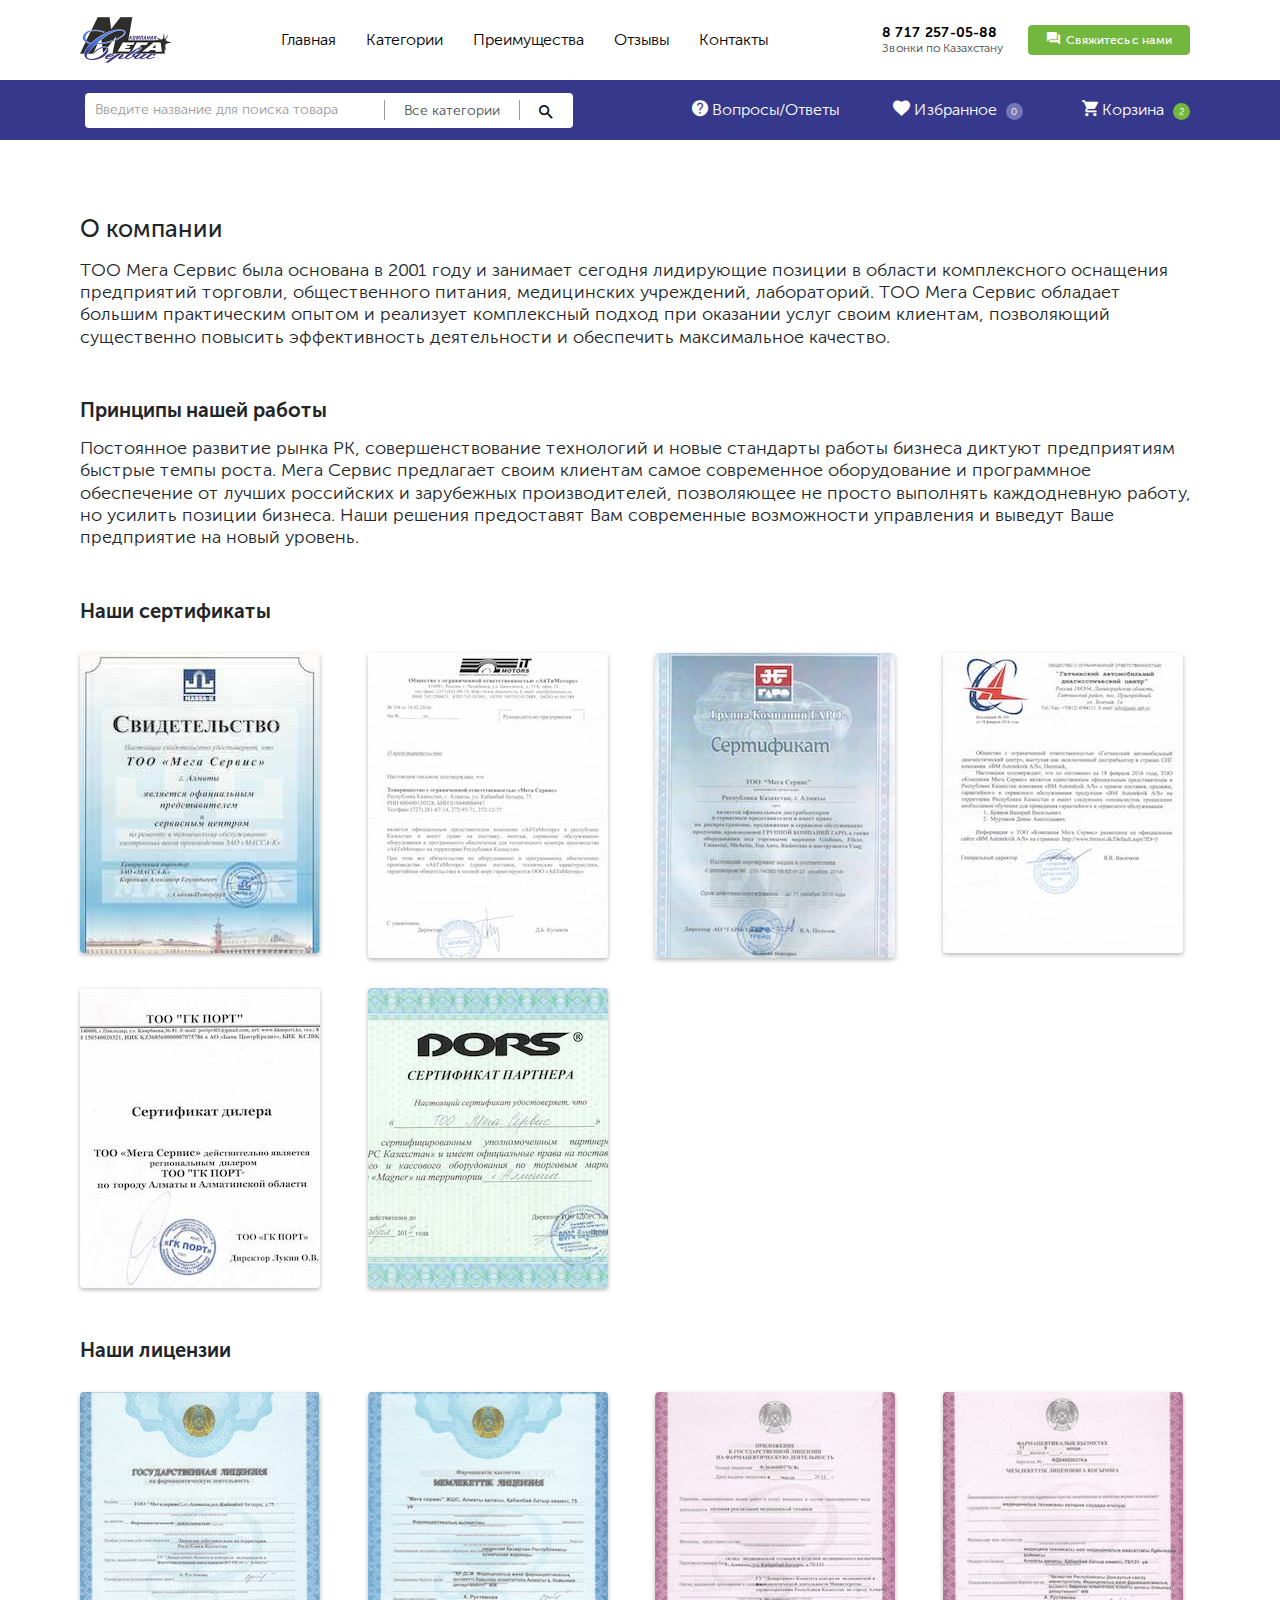
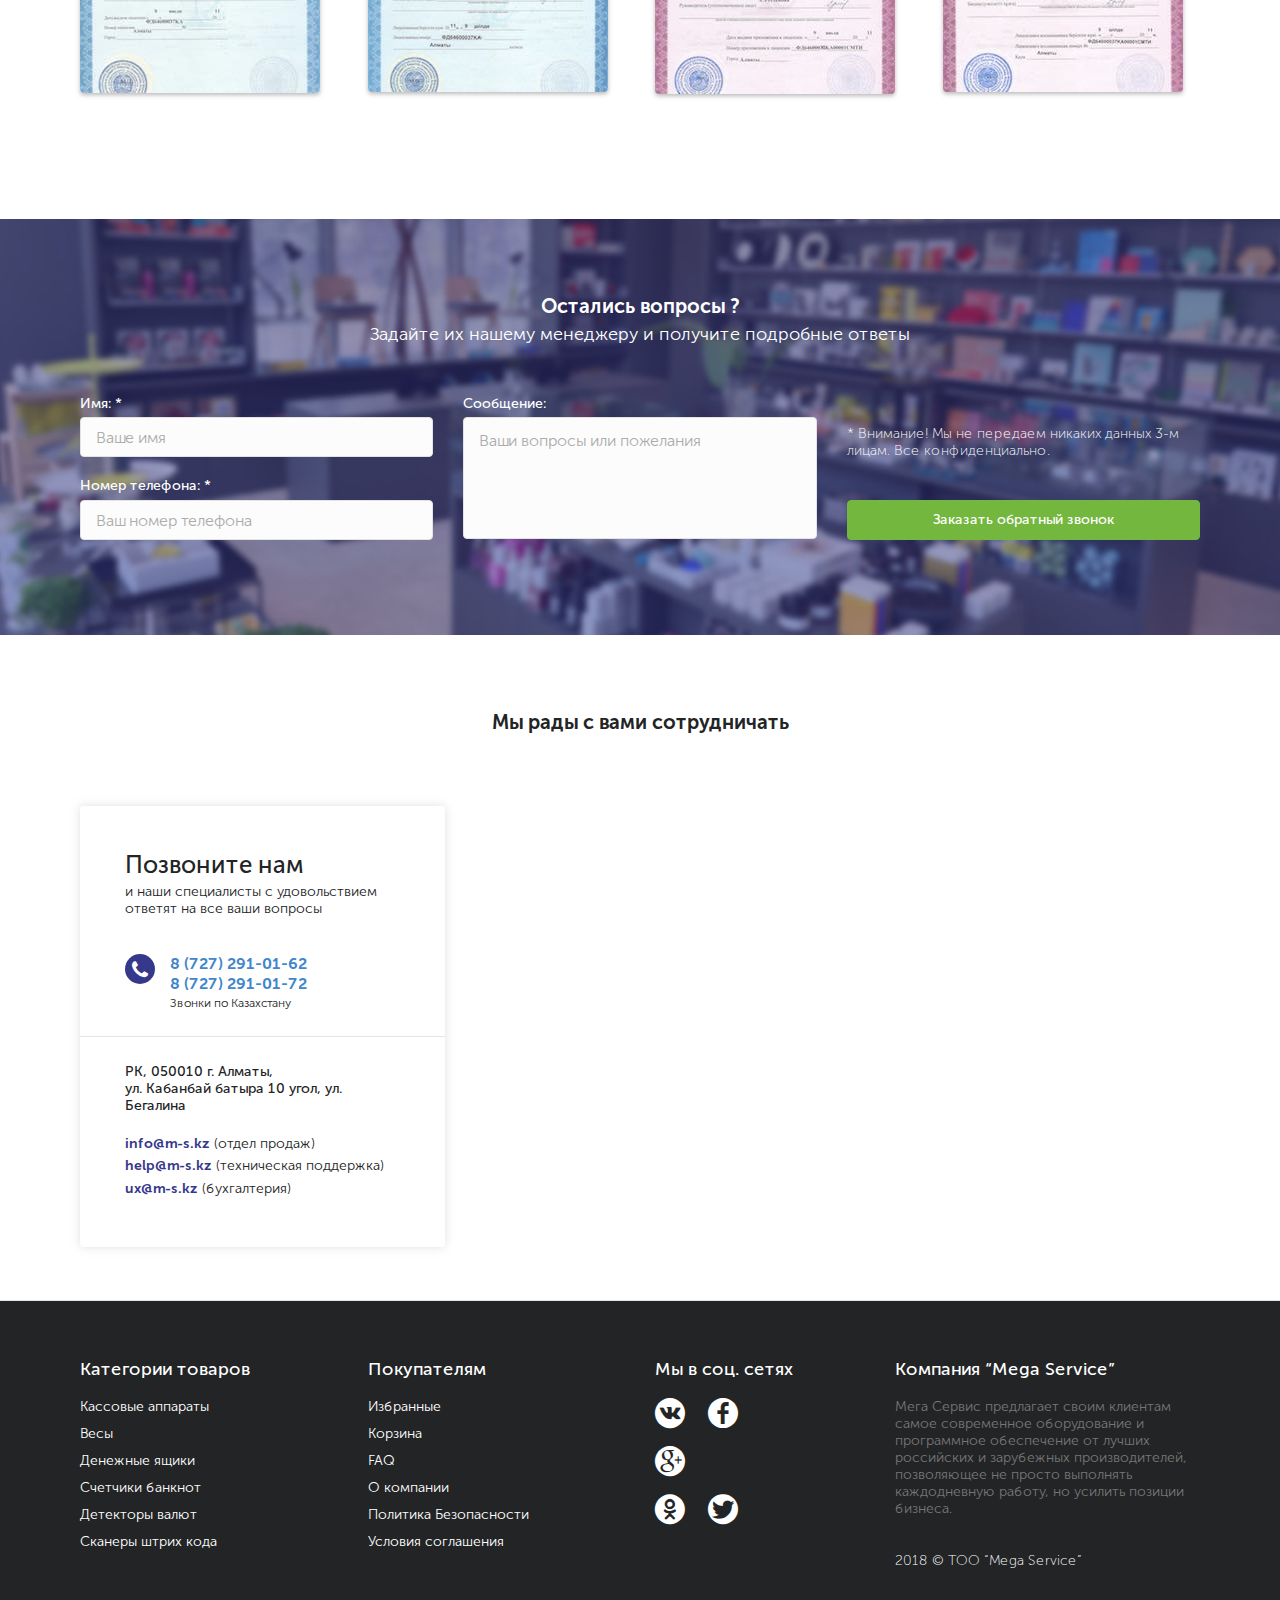
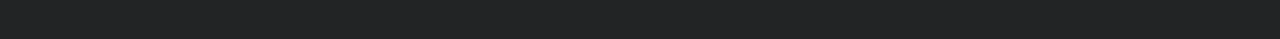
==== about.html @ 11354d9a "first build" ====
<!DOCTYPE html>
<html lang="en">
<head>
    <meta charset="utf-8">
    <meta name="viewport" content="width=device-width, initial-scale=1, shrink-to-fit=no">
    <meta http-equiv="x-ua-compatible" content="ie=edge">
    <meta name="description" content="MegaService - Кассовые аппараты с онлайн передачей данных, Фискальные регистраторы с онлайн передачей данных, Денежные ящики, ПОС Терминалы, Счетчики банкнот, Детекторы валют, Сканеры штрих кода">
    <meta name="keywords" content="MegaService, Кассовые аппараты, Кассовые аппараты с онлайн передачей данных, Фискальные регистраторы с онлайн передачей данных, Денежные ящики, ПОС Терминалы, Счетчики банкнот, Детекторы валют, Сканеры штрих кода">
    <meta name="author" content="Elefanto">
    <title>MegaService - Кассовые аппараты с онлайн передачей данных, Фискальные регистраторы с онлайн передачей данных, Денежные ящики, ПОС Терминалы, Счетчики банкнот, Детекторы валют, Сканеры штрих кода</title>
    <link rel="shortcut icon" href="favicon.ico">

    <!-- build:css -->
    <link rel="stylesheet" href="assets/css/main.css">
    <!-- endbuild -->

</head>

<body>
<input type="hidden" value="about" id="sitepage">
<header data-waypoint="main">
    <nav class="navbar navbar-expand-md fixed-top">
        <div class="container">
            <a class="navbar-brand" href="index.html">
                <img src="assets/img/logo.png" alt="">
            </a>
            <div class="collapse navbar-collapse" id="mainNavbar">
                <ul class="navbar-nav main-nav mx-auto justify-content-around">
                    <li class="nav-item">
                        <a class="nav-link" href="index.html#main">Главная</a>
                    </li>
                    <li class="nav-item">
                        <a class="nav-link" href="index.html#categories">Категории</a>
                    </li>
                    <li class="nav-item">
                        <a class="nav-link" href="index.html#advantages">Преимущества</a>
                    </li>
                    <li class="nav-item">
                        <a class="nav-link" href="index.html#reviews">Отзывы</a>
                    </li>
                    <li class="nav-item">
                        <a class="nav-link" href="index.html#contacts">Контакты</a>
                    </li>
                </ul>
                <ul class="navbar-nav d-md-none d-block">
                    <li class="nav-item">
                        <a class="nav-link" href="faq.html">
                            <span class="icon-faq"></span>
                            <span>Вопросы/Ответы</span>
                        </a>
                    </li>
                </ul>
                <ul class="navbar-nav phone-nav">
                    <li class="nav-item">
                        <a class="phone-link nav-link" href="tel: +77751422212" title="8 (775) 142 22 12">
                            <span >8 717 257-05-88</span>
                        </a>
                        <p class="nav-item-subtitle nav-link">
                            Звонки по Казахстану
                        </p>
                    </li>
                </ul>
            </div>
            <ul class="navbar-nav button-nav ml-auto">
                <li class="nav-item">
                    <button class="btn btn-primary" data-toggle="modal" data-target="#callbackModal">
                        <span class="icon-chat"></span>
                        <span class="d-md-none d-lg-inline-block">Свяжитесь с нами</span>
                    </button>
                </li>
            </ul>
            <button class="navbar-toggler ml-3" type="button" data-toggle="collapse" data-target="#mainNavbar" aria-controls="navbarsExampleDefault" aria-expanded="false" aria-label="Toggle navigation">
                <span class="d-none d-md-inline-block mr-3"> Меню </span>
                <span class="navbar-toggler-icon">
                    <span class="navbar-toggler-icon-line"></span>
                </span>
            </button>
        </div>
    </nav>
    <div class="subheader">
        <div class="container">
            <div class="row main-row align-items-center">
                <div class="search-bar d-flex align-items-center mr-auto">
                    <form class="input-group">
                        <input type="text" name="name" class="form-control" placeholder="Введите название для поиска товара">
                        <div class="input-group-append">
                            <select name="category" class="custom-select" id="subheader-category">
                                <option selected value="all">Все категории</option>
                                <option value="1">Кассовые аппараты</option>
                                <option value="2">Весы</option>
                                <option value="3">Денежные ящики</option>
                                <option value="4">ПОС Терминалы</option>
                                <option value="5">Счетчики банкнот</option>
                                <option value="5">Детекторы валют</option>
                                <option value="5">Сканер штраз стизорского</option>
                            </select>
                        </div>
                        <div class="input-group-append">
                            <div class="input-group-text">
                                <button class="btn-search" type="button">
                                    <span class="icon-search"></span>
                                </button>
                            </div>
                        </div>
                    </form>
                </div>
                <div class="open-search pl-4">
                    <span class="icon-search mx-2"></span>
                    <span>Поиск товара</span>
                </div>
                <div class="user-links text-right ml-auto">
                    <a href="faq.html" class="d-none d-md-inline-block">
                        <span class="icon-faq"></span>
                        <span class="d-none d-lg-inline-block">Вопросы/Ответы</span>
                        <span class="d-inline-block d-lg-none">F.A.Q</span>
                    </a>
                    <a href="#">
                        <span class="icon-favorite"></span>
                        <span class="d-none d-lg-inline-block">Избранное</span>
                        <span class="round-17 bg-purple-default color-white">
                                0
                            </span>
                    </a>
                    <a href="#">
                        <span class="icon-cart"></span>
                        <span class="d-none d-lg-inline-block">Корзина</span>
                        <span class="round-17 bg-secondary color-white">
                                2
                            </span>
                    </a>
                </div>
            </div>
        </div>
    </div>
</header>
<section class="section-about py-75">
    <div class="container">
        <h2 class="mb-4">
            О компании
        </h2>
        <p class="bigger mb-50">
            ТОО Мега Сервис была основана в  2001 году и занимает сегодня лидирующие позиции в области комплексного оснащения предприятий торговли, общественного питания, медицинских учреждений,  лабораторий. ТОО Мега Сервис  обладает большим практическим опытом и реализует комплексный подход при оказании услуг своим клиентам, позволяющий существенно повысить эффективность деятельности и обеспечить максимальное качество.
        </p>
        <h3 class="mb-4">
            Принципы нашей работы
        </h3>
        <p class="bigger mb-50">
            Постоянное развитие рынка РК, совершенствование технологий и новые стандарты работы бизнеса диктуют предприятиям быстрые темпы роста. Мега Сервис предлагает своим клиентам самое современное оборудование и программное обеспечение от лучших российских и зарубежных производителей, позволяющее не просто выполнять каждодневную работу, но усилить позиции бизнеса. Наши решения предоставят Вам современные возможности управления и выведут Ваше предприятие на новый уровень.
        </p>
        <h3 class="mb-5">
            Наши сертификаты
        </h3>
        <div class="row certificates mb-20">
            <div class="col-md-3">
                <a href="assets/img/certificates/massa.jpg" class="certificate">
                    <img src="assets/img/certificates/massa-thumb.jpg" alt="">
                </a>
            </div>
            <div class="col-md-3">
                <a href="assets/img/certificates/it.jpg" class="certificate">
                    <img src="assets/img/certificates/it-thumb.jpg" alt="">
                </a>
            </div>
            <div class="col-md-3">
                <a href="assets/img/certificates/garo.jpg" class="certificate">
                    <img src="assets/img/certificates/garo-thumb.jpg" alt="">
                </a>
            </div>
            <div class="col-md-3">
                <a href="assets/img/certificates/gads.jpg" class="certificate">
                    <img src="assets/img/certificates/gads-thumb.jpg" alt="">
                </a>
            </div>
            <div class="col-md-3">
                <a href="assets/img/certificates/port.jpg" class="certificate">
                    <img src="assets/img/certificates/port-thumb.jpg" alt="">
                </a>
            </div>
            <div class="col-md-3">
                <a href="assets/img/certificates/dors.jpg" class="certificate">
                    <img src="assets/img/certificates/dors-thumb.jpg" alt="">
                </a>
            </div>
        </div>
        <h3 class="mb-5">
            Наши лицензии
        </h3>
        <div class="row licenses mb-20">
            <div class="col-md-3">
                <a href="assets/img/certificates/l.jpg" class="license">
                    <img src="assets/img/certificates/l-thumb.jpg" alt="">
                </a>
            </div>
            <div class="col-md-3">
                <a href="assets/img/certificates/lk.jpg" class="license">
                    <img src="assets/img/certificates/lk-thumb.jpg" alt="">
                </a>
            </div>
            <div class="col-md-3">
                <a href="assets/img/certificates/p.jpg" class="license">
                    <img src="assets/img/certificates/p-thumb.jpg" alt="">
                </a>
            </div>
            <div class="col-md-3">
                <a href="assets/img/certificates/pk.jpg" class="license">
                    <img src="assets/img/certificates/pk-thumb.jpg" alt="">
                </a>
            </div>
        </div>
    </div>
</section>
<section id="callback" data-waypoint="reviews" class="section-callback py-75">
    <div class="container">
        <h3 class="text-center mb-2">Остались вопросы ?</h3>
        <p class="bigger text-center mb-50">
            Задайте их нашему менеджеру и получите подробные ответы
        </p>
        <form class="row callbackForm" id="callbackFormSection">
            <div class="col-md-4">
                <div class="form-group mb-20">
                    <label for="name-section">Имя: *</label>
                    <input type="text" required name="name" id="name-section" class="form-control" placeholder="Ваше имя">
                </div>
                <div class="form-group mb-20">
                    <label for="phone-section">Номер телефона: *</label>
                    <input type="text" required name="phone" id="phone-section" class="form-control" placeholder="Ваш номер телефона">
                </div>
            </div>
            <div class="col-md-4">
                <div class="form-group mb-20">
                    <label for="extra-section">Сообщение:</label>
                    <textarea type="text" style="height: 122px; resize: none" name="extra" id="extra-section" class="form-control" placeholder="Ваши вопросы или пожелания"></textarea>
                </div>
            </div>
            <div class="col-md-4">
                <p class="smaller mt-5 mb-40 font-weight-100">* Внимание! Мы не передаем никаких данных 3-м лицам. Все конфиденциально.</p>
                <button class="btn btn-primary w-100">
                    <span class="ajax-status">Заказать обратный звонок</span>
                </button>
            </div>
        </form>
    </div>
</section>
<section id="contacts" class="section-contacts pt-75">
    <div class="container color-black-default">
        <h3 class="text-center mb-50">
            Мы рады с вами сотрудничать
        </h3>
        <div class="map-container row mx-0 align-items-center">
            <script src="https://maps.api.2gis.ru/2.0/loader.js"></script>
            <div id="map"></div>
            <script>
                DG.then(function() {
                    var map;

                    map = DG.map('map', {
                        center: [43.251023, 76.963907],
                        zoom: 15
                    });

                    DG.marker([43.251023, 76.966907]).addTo(map);

                    map.scrollWheelZoom.disable();

                });
            </script>
            <div class="box">
                <h2 class="mb-1">
                    Позвоните нам
                </h2>
                <p style="font-size: 1.4rem; margin-bottom: 37px; line-height: 17px;">
                    и наши специалисты с удовольствием ответят на все ваши вопросы
                </p>
                <div class="media">
                    <div class="media-left mr-4">
                        <div class="round-30 bg-main">
                            <span class="icon-telephone"></span>
                        </div>
                    </div>
                    <div class="media-body">
                        <p class="font-weight-bold mb-1 normal">
                            <a href="tel: 8 (727) 291-01-62">8 (727) 291-01-62</a><br>
                            <a href="tel: 8 (727) 291-01-72">8 (727) 291-01-72</a>
                        </p>
                        <p class="mb-0" style="font-size: 1.2rem">
                            Звонки по Казахстану
                        </p>
                    </div>
                </div>
                <hr>
                <p class="pl-45 pl-md-0 smaller font-weight-500 mb-20" style="">
                    РК, 050010 г. Алматы,<br>
                    ул. Кабанбай батыра 10 угол, ул. Бегалина
                </p>
                <p class="pl-45 pl-md-0 smaller mb-2">
                    <a href="mailto: info@m-s.kz">
                        <span class="color-main font-weight-bold">info@m-s.kz</span>
                    </a> (отдел продаж)
                </p>
                <p class="pl-45 pl-md-0 smaller mb-2">
                    <a href="mailto: help@m-s.kz">
                        <span class="color-main font-weight-bold">help@m-s.kz</span>
                    </a> (техническая поддержка)
                </p>
                <p class="pl-45 pl-md-0 smaller mb-2">
                    <a href="mailto: ux@m-s.kz ">
                        <span class="color-main font-weight-bold">ux@m-s.kz </span>
                    </a> (бухгалтерия)
                </p>

            </div>
        </div>
    </div>
</section>
<footer class="footer pt-6 pb-5">
    <div class="container">
        <div class="row">
            <div class="col-12 col-md-6 col-lg-3 mb-5 text-md-left text-center">
                <p class="bigger font-weight-500 mb-20">Категории товаров</p>
                <p class="smaller">
                    <a href="#">
                        Кассовые аппараты
                    </a>
                </p>
                <p class="smaller">
                    <a href="#">
                        Весы
                    </a>
                </p>
                <p class="smaller">
                    <a href="#">
                        Денежные ящики
                    </a>
                </p>
                <p class="smaller">
                    <a href="#">
                        Счетчики банкнот
                    </a>
                </p>
                <p class="smaller">
                    <a href="#">
                        Детекторы валют
                    </a>
                </p>
                <p class="smaller">
                    <a href="#">
                        Сканеры штрих кода
                    </a>
                </p>
            </div>
            <div class="col-12 col-md-6 col-lg-3 mb-5 text-md-left text-center">
                <p class="bigger font-weight-500 mb-20">Покупателям</p>
                <p class="smaller">
                    <a href="#">
                        Избранные
                    </a>
                </p>
                <p class="smaller">
                    <a href="#">
                        Корзина
                    </a>
                </p>
                <p class="smaller">
                    <a href="faq.html">
                        FAQ
                    </a>
                </p>
                <p class="smaller">
                    <a href="about.html">
                        О компании
                    </a>
                </p>
                <p class="smaller">
                    <a href="#">
                        Политика Безопасности
                    </a>
                </p>
                <p class="smaller">
                    <a href="#">
                        Условия соглашения
                    </a>
                </p>
            </div>
            <div class="col-12 col-lg-6 text-md-left text-center">
                <div class="row">
                    <div class="col-12 col-md-6 col-lg-5 mb-5">
                        <p class="bigger font-weight-500 mb-20">Мы в соц. сетях</p>
                        <p class="social-links text-left">
                            <a href="#">
                                <span class="icon-vk"></span>
                            </a>
                            <a href="#">
                                <span class="icon-fb"></span>
                            </a>
                            <a href="#">
                                <span class="icon-gmail"></span>
                            </a><br>
                            <a href="#">
                                <span class="icon-odnoklassniki"></span>
                            </a>
                            <a href="#">
                                <span class="icon-twitter"></span>
                            </a>
                        </p>
                    </div>
                    <div class="col-12 col-md-6 col-lg-7 mb-5">
                        <p class="bigger font-weight-500 mb-20">Компания “Mega Service”</p>
                        <p class="smaller color-gray-secondary mb-35">
                            Мега Сервис предлагает своим клиентам самое современное оборудование и программное обеспечение от лучших российских и зарубежных производителей, позволяющее не просто выполнять каждодневную работу, но усилить позиции бизнеса.
                        </p>
                        <p class="font-weight-100">
                            2018 © ТОО “Mega Service”
                        </p>
                    </div>
                </div>
            </div>

        </div>
    </div>
</footer>

<div class="modal fade" id="callbackModal" tabindex="-1" role="dialog" aria-labelledby="callbackModalLabel" aria-hidden="true">
    <div class="modal-dialog modal-form form-fade-out" role="document">
        <div class="modal-content">
            <div class="modal-body">
                <p class="modal-title font-weight-500" id="callbackModalLabel" style="font-size: 2.6rem">Отправьте нам заявку и мы свяжемся с вами</p>
                <button type="button" class="close modal-closer" style="font-size: 1.6rem;line-height: 4.6rem;" data-dismiss="modal" aria-label="Close">
                        <span aria-hidden="true">
                            <span class="icon-cancel"></span>
                        </span>
                </button>
                <hr class="modal-hr">
                <form id="callbackForm" class="row">
                    <div class="form-group col-md-6 mb-5">
                        <label for="name">Имя: *</label>
                        <input type="text" required name="name" id="name" class="form-control" placeholder="Ваше имя">
                    </div>
                    <div class="form-group col-md-6 mb-5">
                        <label for="phone">Номер телефона: *</label>
                        <input type="text" required name="phone" id="phone" class="form-control" placeholder="Ваш номер телефона">
                    </div>
                    <div class="form-group col-md-12 mb-20">
                        <label for="extra">Дополнительно: </label>
                        <textarea type="text" name="extra" id="extra" class="form-control" placeholder="Введите ваше сообщение" style="height: 110px; resize: none"></textarea>
                    </div>
                    <p class="col-md-12 notifier" style="margin-bottom: 46px">
                        * Внимание! Мы не передаем никаких данных 3-м лицам. Все конфиденциально.
                    </p>
                    <div class="col-md-12">
                        <button class="btn btn-primary">
                            <span class="ajax-status">Отправить</span>
                        </button>
                    </div>
                </form>
            </div>
        </div>
    </div>
    <div class="modal-dialog modal-thanks thanks-fade-in" style="display: none" role="document">
        <div class="modal-content">
            <div class="modal-body">
                <p class="h2 text-center font-weight-bold my-6">
                    Большое спасибо! :D<br>
                    Ваша заявка принята <span class="icon-checkmark"></span>
                </p>
                <p class="notifier text-right">
                    <a href="#" data-dismiss="modal" class="color-gray">Закрыть</a>
                </p>
            </div>
        </div>
    </div>
</div>
<!-- build:js -->
<script src="assets/js/main.js"></script>
<!-- endbuild -->
</body>

</html>
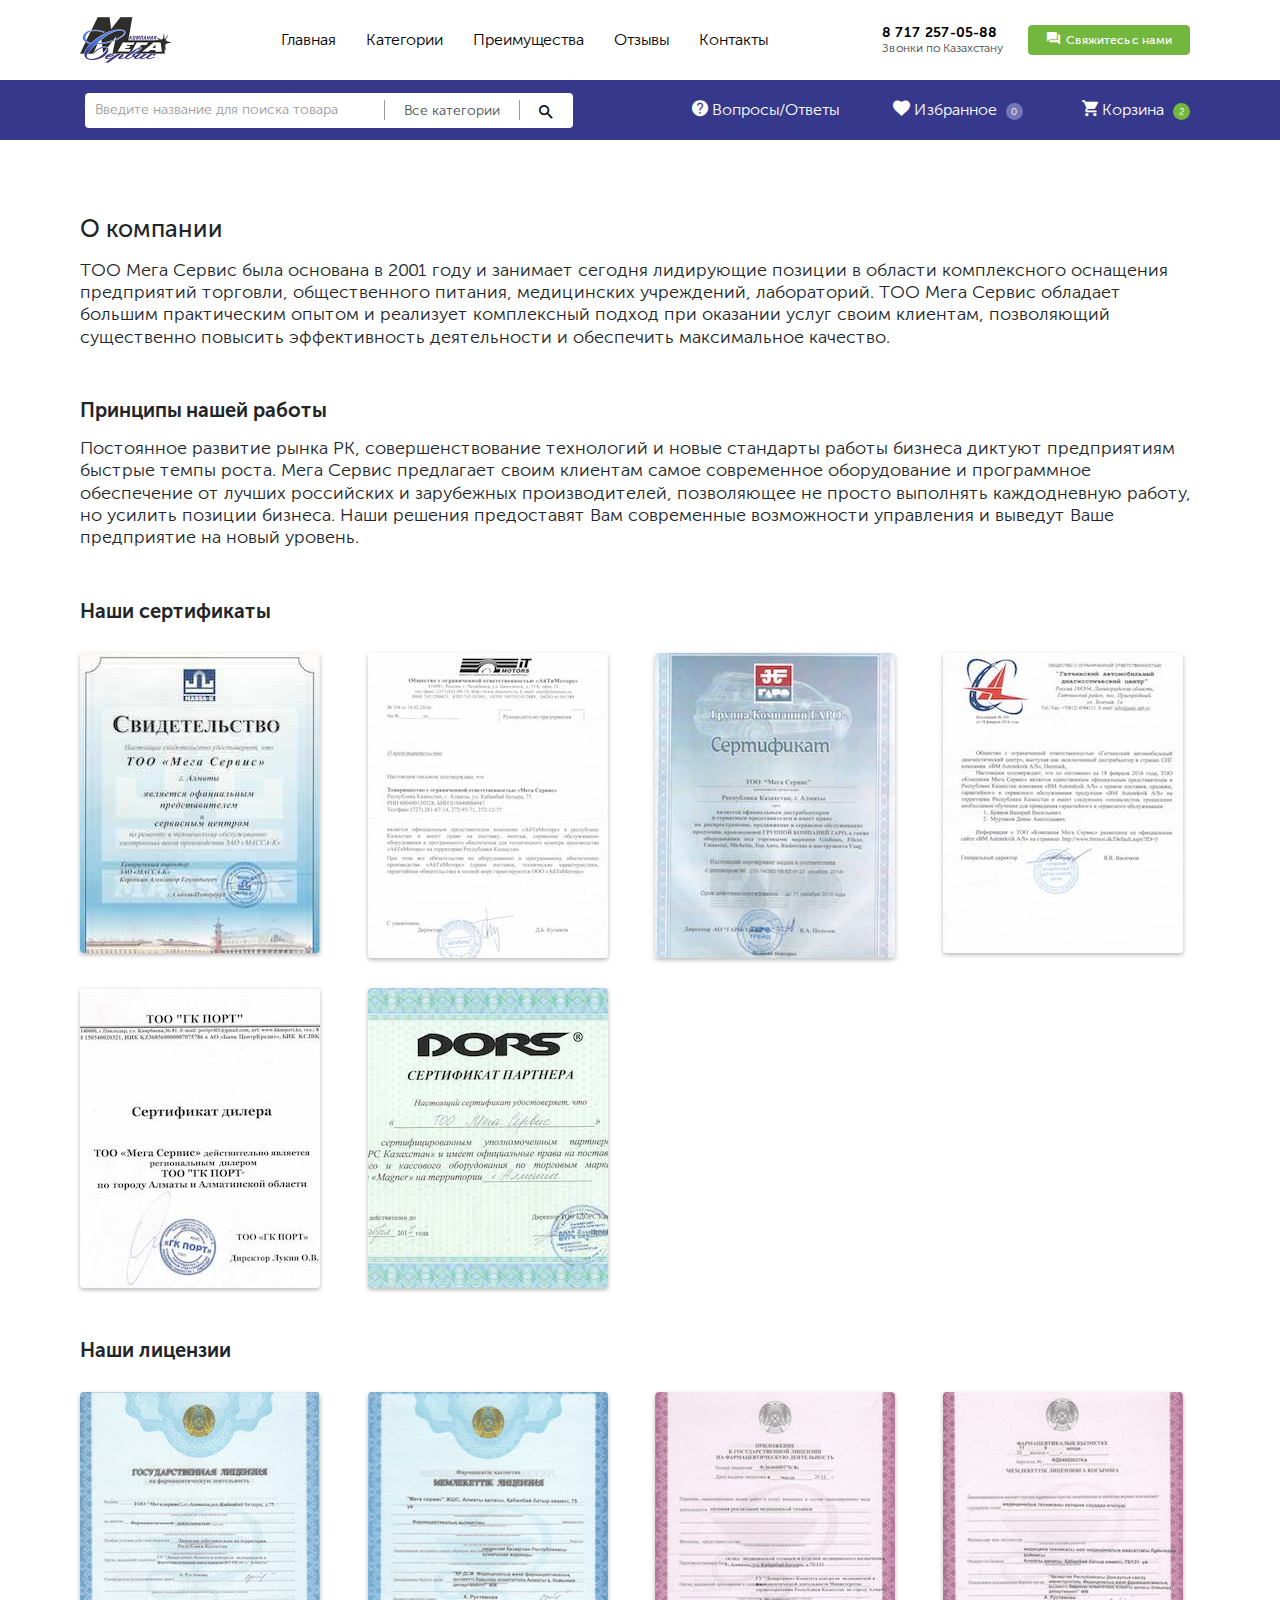
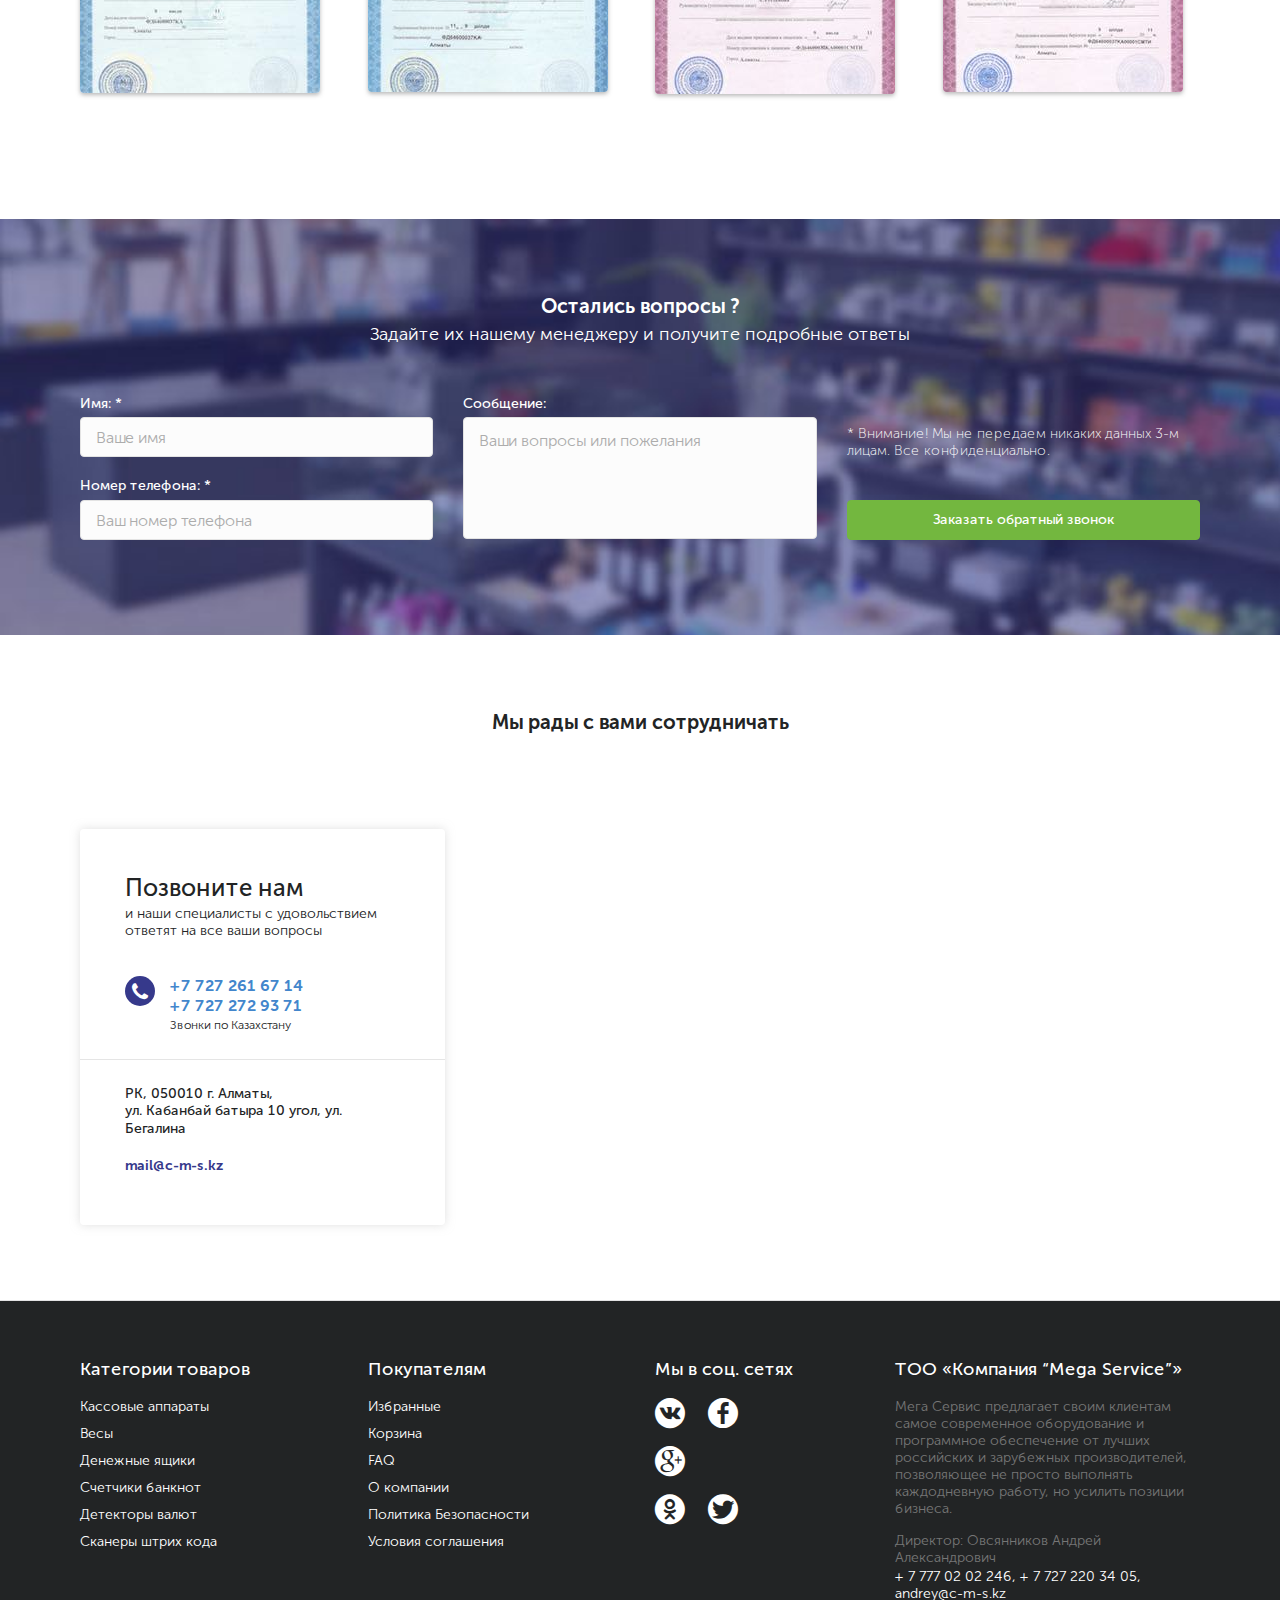
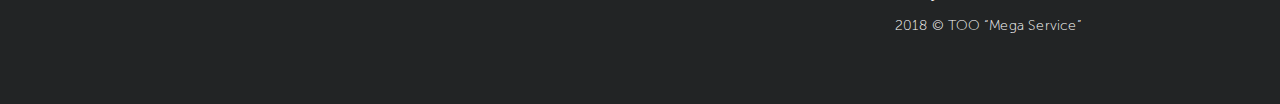
==== commit 93134242: "Change contacts, Press images" ====
--- a/about.html
+++ b/about.html
@@ -279,8 +279,8 @@
                     </div>
                     <div class="media-body">
                         <p class="font-weight-bold mb-1 normal">
-                            <a href="tel: 8 (727) 291-01-62">8 (727) 291-01-62</a><br>
-                            <a href="tel: 8 (727) 291-01-72">8 (727) 291-01-72</a>
+                            <a href="tel: +7 727 261 67 14">+7 727 261 67 14</a><br>
+                            <a href="tel: +7 727 272 93 71">+7 727 272 93 71</a>
                         </p>
                         <p class="mb-0" style="font-size: 1.2rem">
                             Звонки по Казахстану
@@ -293,20 +293,25 @@
                     ул. Кабанбай батыра 10 угол, ул. Бегалина
                 </p>
                 <p class="pl-45 pl-md-0 smaller mb-2">
-                    <a href="mailto: info@m-s.kz">
-                        <span class="color-main font-weight-bold">info@m-s.kz</span>
-                    </a> (отдел продаж)
-                </p>
-                <p class="pl-45 pl-md-0 smaller mb-2">
-                    <a href="mailto: help@m-s.kz">
-                        <span class="color-main font-weight-bold">help@m-s.kz</span>
-                    </a> (техническая поддержка)
-                </p>
-                <p class="pl-45 pl-md-0 smaller mb-2">
-                    <a href="mailto: ux@m-s.kz ">
-                        <span class="color-main font-weight-bold">ux@m-s.kz </span>
-                    </a> (бухгалтерия)
-                </p>
+                    <a href="mailto: mail@c-m-s.kz">
+                        <span class="color-main font-weight-bold">mail@c-m-s.kz</span>
+                    </a>
+                </p>
+                <!--<p class="pl-45 pl-md-0 smaller mb-2">-->
+                <!--<a href="mailto: info@m-s.kz">-->
+                <!--<span class="color-main font-weight-bold">mail@c-m-s.kz</span>-->
+                <!--</a> (отдел продаж)-->
+                <!--</p>-->
+                <!--<p class="pl-45 pl-md-0 smaller mb-2">-->
+                <!--<a href="mailto: help@m-s.kz">-->
+                <!--<span class="color-main font-weight-bold">help@m-s.kz</span>-->
+                <!--</a> (техническая поддержка)-->
+                <!--</p>-->
+                <!--<p class="pl-45 pl-md-0 smaller mb-2">-->
+                <!--<a href="mailto: ux@m-s.kz ">-->
+                <!--<span class="color-main font-weight-bold">ux@m-s.kz </span>-->
+                <!--</a> (бухгалтерия)-->
+                <!--</p>-->
 
             </div>
         </div>
@@ -385,7 +390,7 @@
                 <div class="row">
                     <div class="col-12 col-md-6 col-lg-5 mb-5">
                         <p class="bigger font-weight-500 mb-20">Мы в соц. сетях</p>
-                        <p class="social-links text-left">
+                        <p class="social-links mb-35 text-left">
                             <a href="#">
                                 <span class="icon-vk"></span>
                             </a>
@@ -404,9 +409,17 @@
                         </p>
                     </div>
                     <div class="col-12 col-md-6 col-lg-7 mb-5">
-                        <p class="bigger font-weight-500 mb-20">Компания “Mega Service”</p>
-                        <p class="smaller color-gray-secondary mb-35">
+                        <p class="bigger font-weight-500 mb-20">ТОО «Компания “Mega Service”»</p>
+                        <p class="smaller color-gray-secondary mb-4">
                             Мега Сервис предлагает своим клиентам самое современное оборудование и программное обеспечение от лучших российских и зарубежных производителей, позволяющее не просто выполнять каждодневную работу, но усилить позиции бизнеса.
+                        </p>
+                        <p class="smaller color-gray-secondary mb-1">
+                            Директор: Овсянников Андрей Александрович
+                        </p>
+                        <p class="smaller mb-4">
+                            <a class="color-white" href="tel: + 7 777 02 02 246">+ 7 777 02 02 246</a>,
+                            <a class="color-white" href="tel: + 7 727 220 34 05">+ 7 727 220 34 05</a>,
+                            <a class="color-white" href="mailto: andrey@c-m-s.kz">andrey@c-m-s.kz</a>
                         </p>
                         <p class="font-weight-100">
                             2018 © ТОО “Mega Service”
@@ -418,6 +431,7 @@
         </div>
     </div>
 </footer>
+
 
 <div class="modal fade" id="callbackModal" tabindex="-1" role="dialog" aria-labelledby="callbackModalLabel" aria-hidden="true">
     <div class="modal-dialog modal-form form-fade-out" role="document">
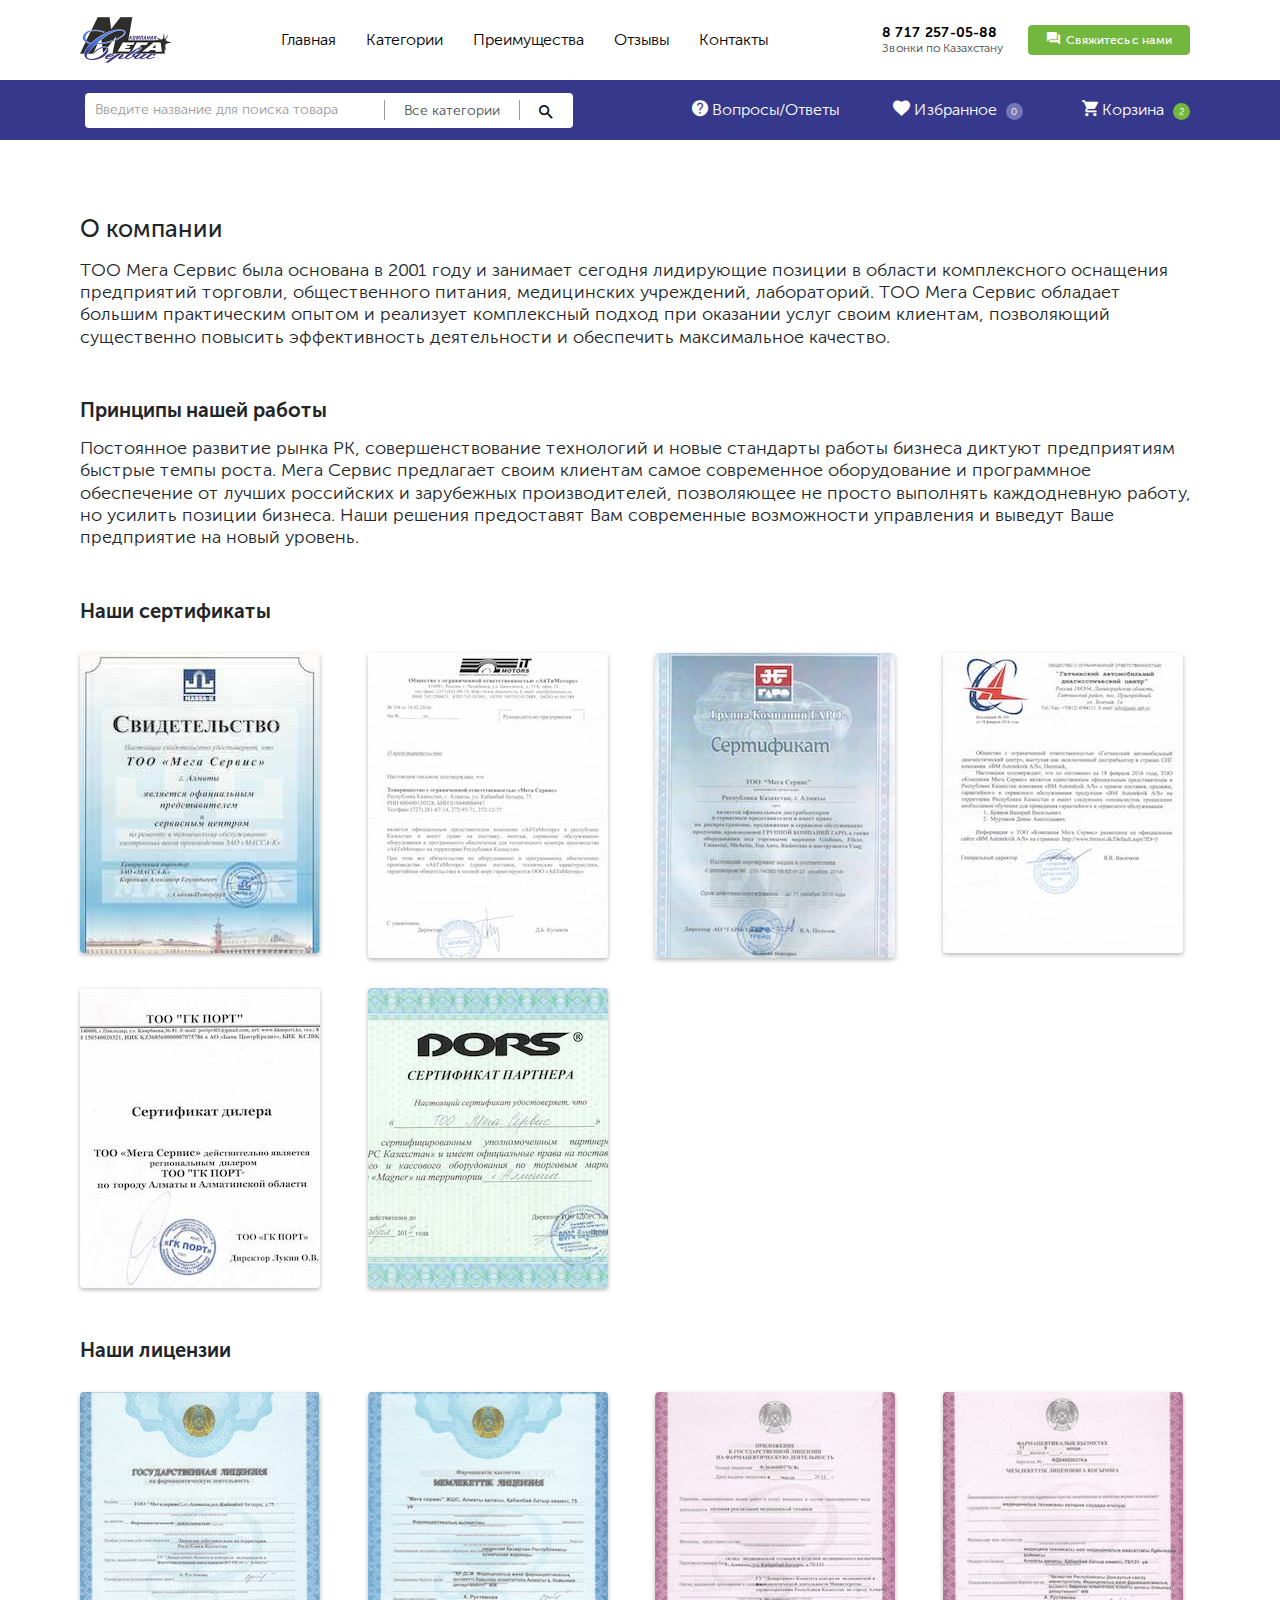
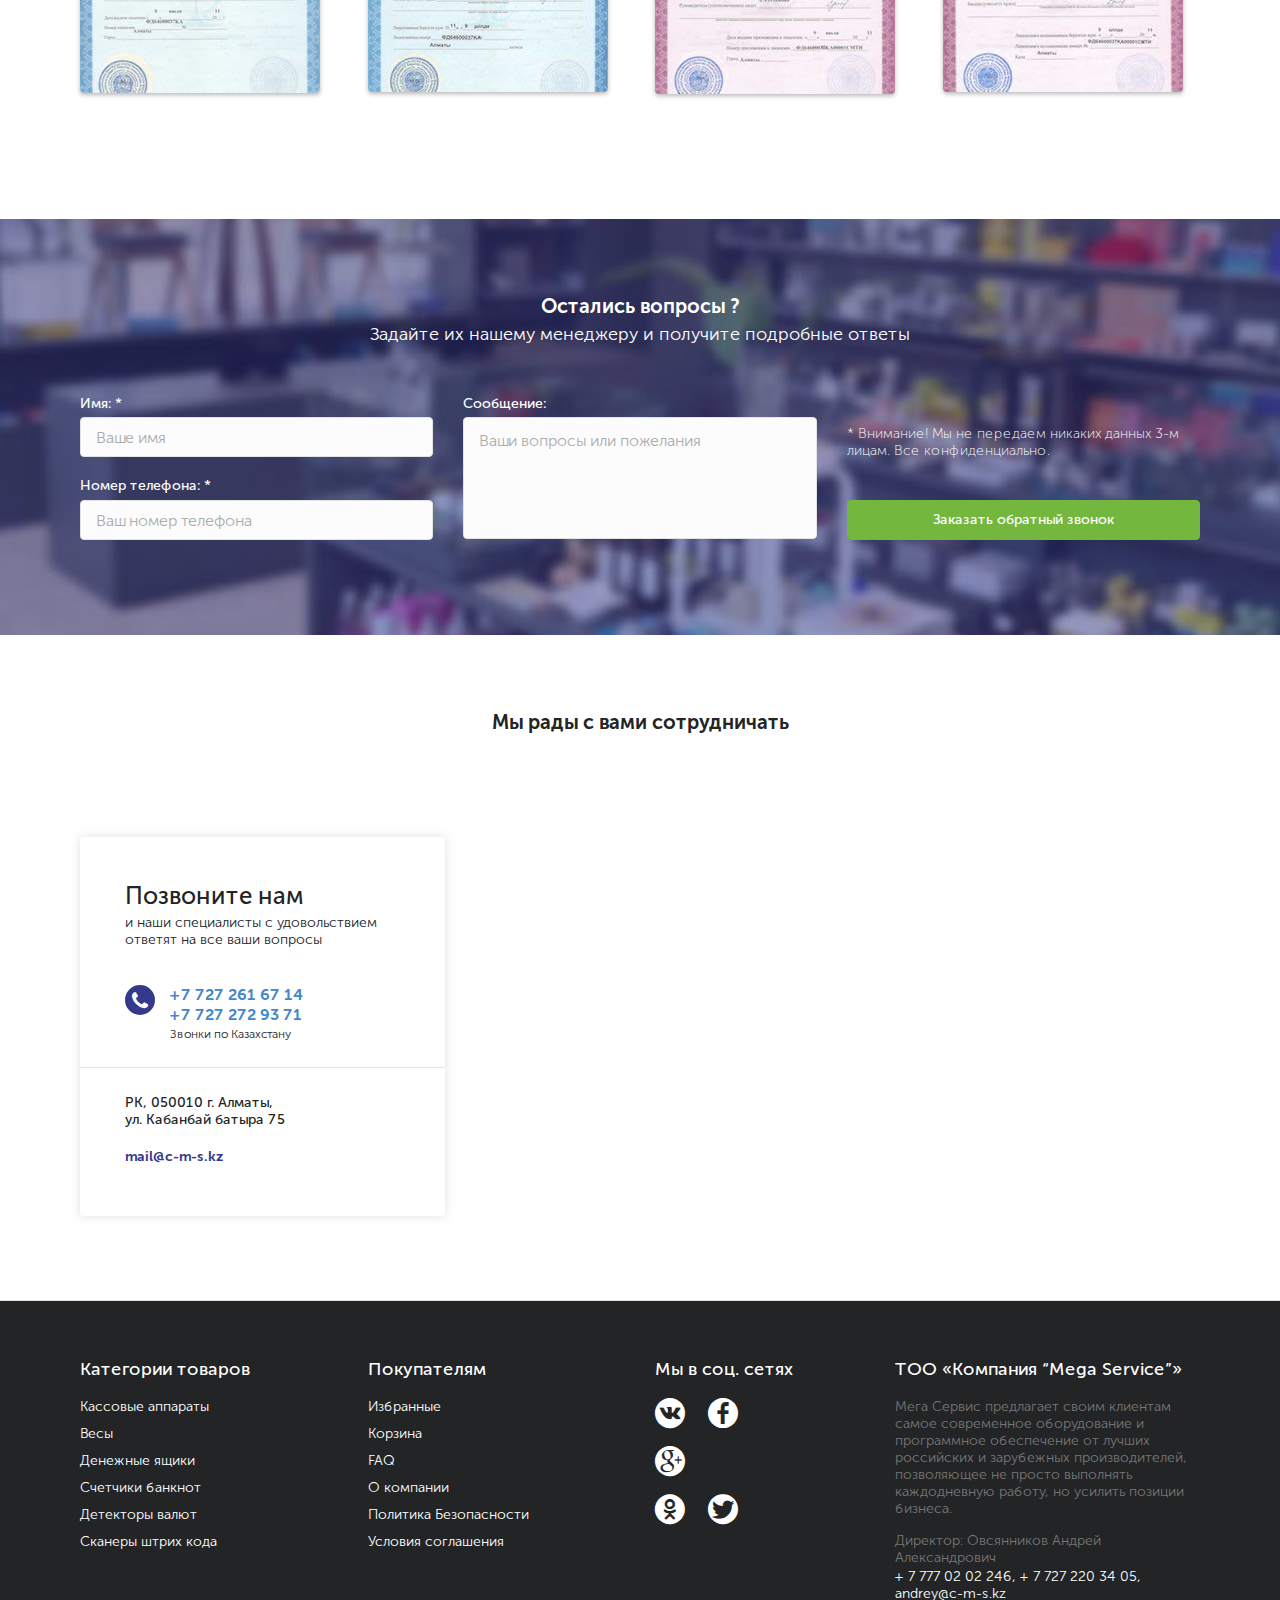
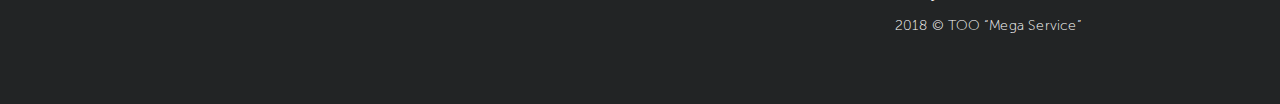
==== commit 490123b1: "Map, Address, Price" ====
--- a/about.html
+++ b/about.html
@@ -254,11 +254,11 @@
                     var map;
 
                     map = DG.map('map', {
-                        center: [43.251023, 76.963907],
-                        zoom: 15
+                        center: [43.25053, 76.950408],
+                        zoom: 14
                     });
 
-                    DG.marker([43.251023, 76.966907]).addTo(map);
+                    DG.marker([43.25053, 76.950408]).addTo(map);
 
                     map.scrollWheelZoom.disable();
 
@@ -290,7 +290,7 @@
                 <hr>
                 <p class="pl-45 pl-md-0 smaller font-weight-500 mb-20" style="">
                     РК, 050010 г. Алматы,<br>
-                    ул. Кабанбай батыра 10 угол, ул. Бегалина
+                    ул. Кабанбай батыра 75
                 </p>
                 <p class="pl-45 pl-md-0 smaller mb-2">
                     <a href="mailto: mail@c-m-s.kz">
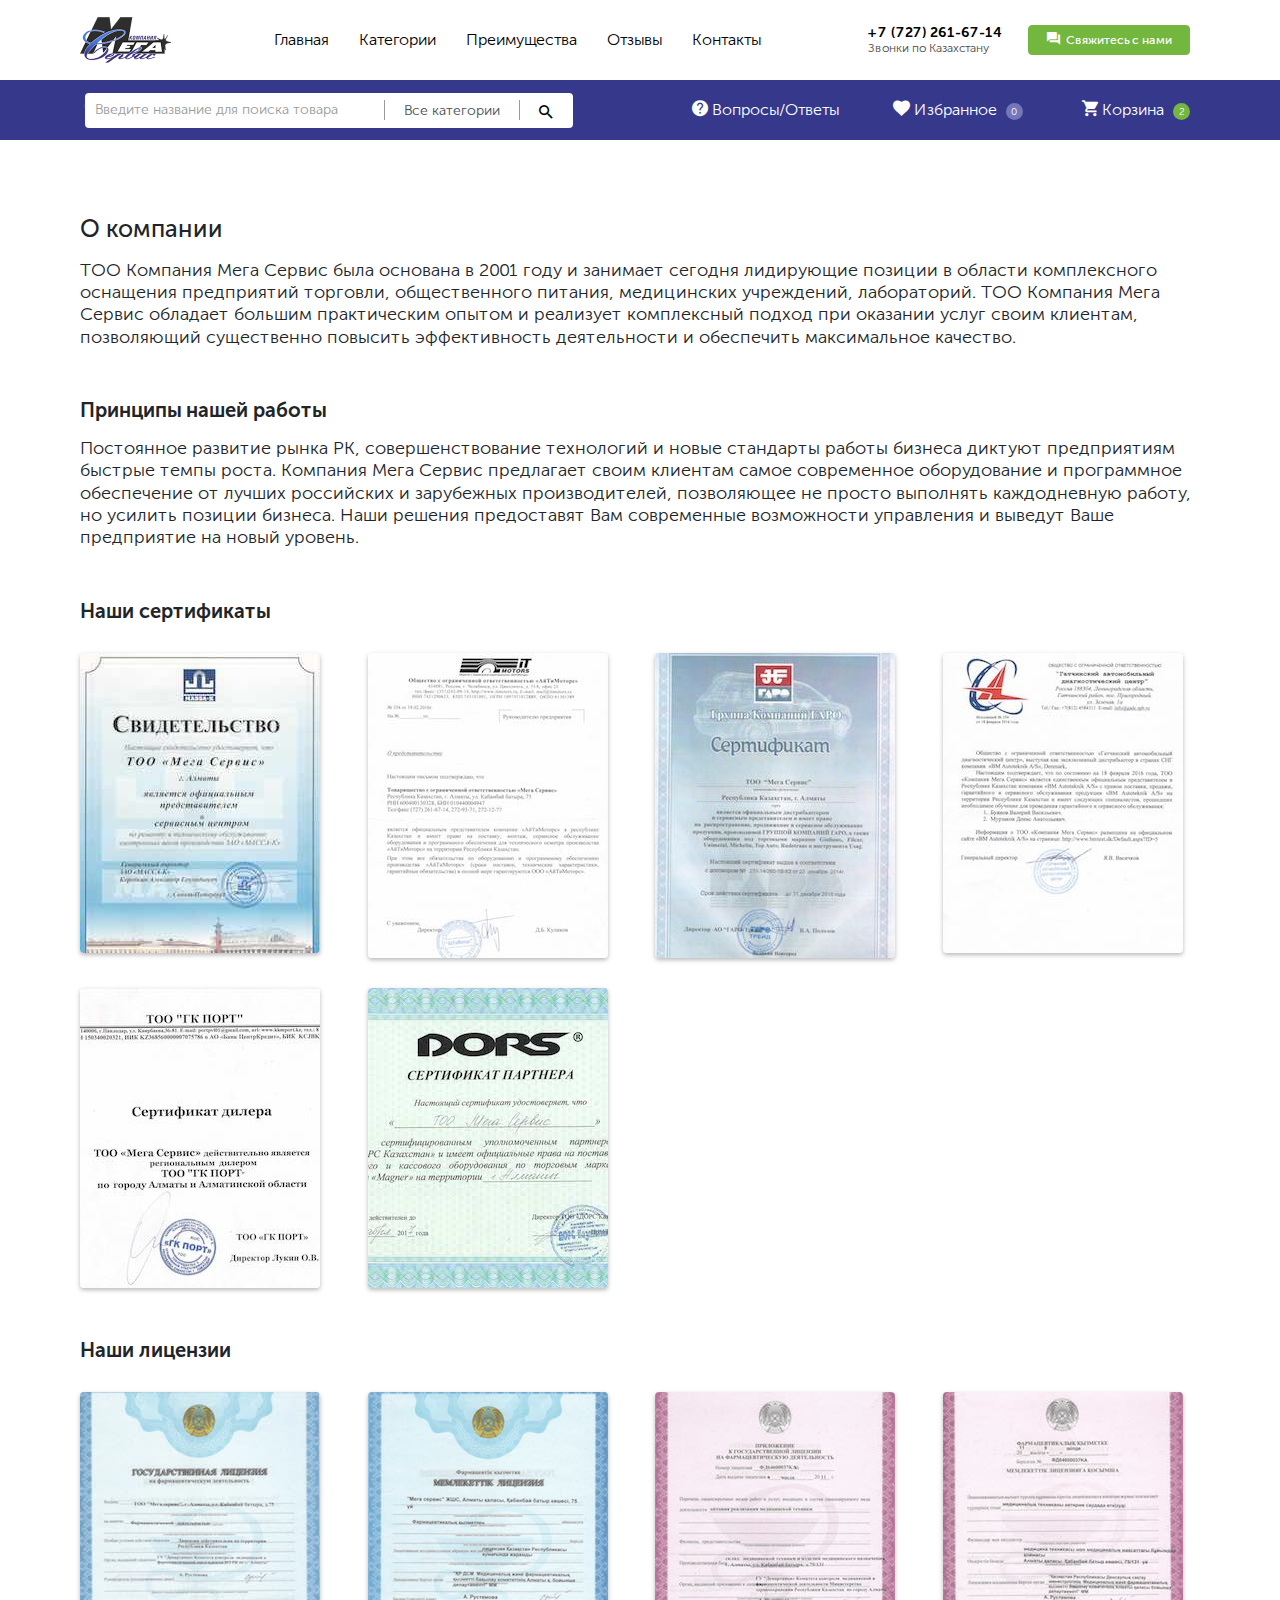
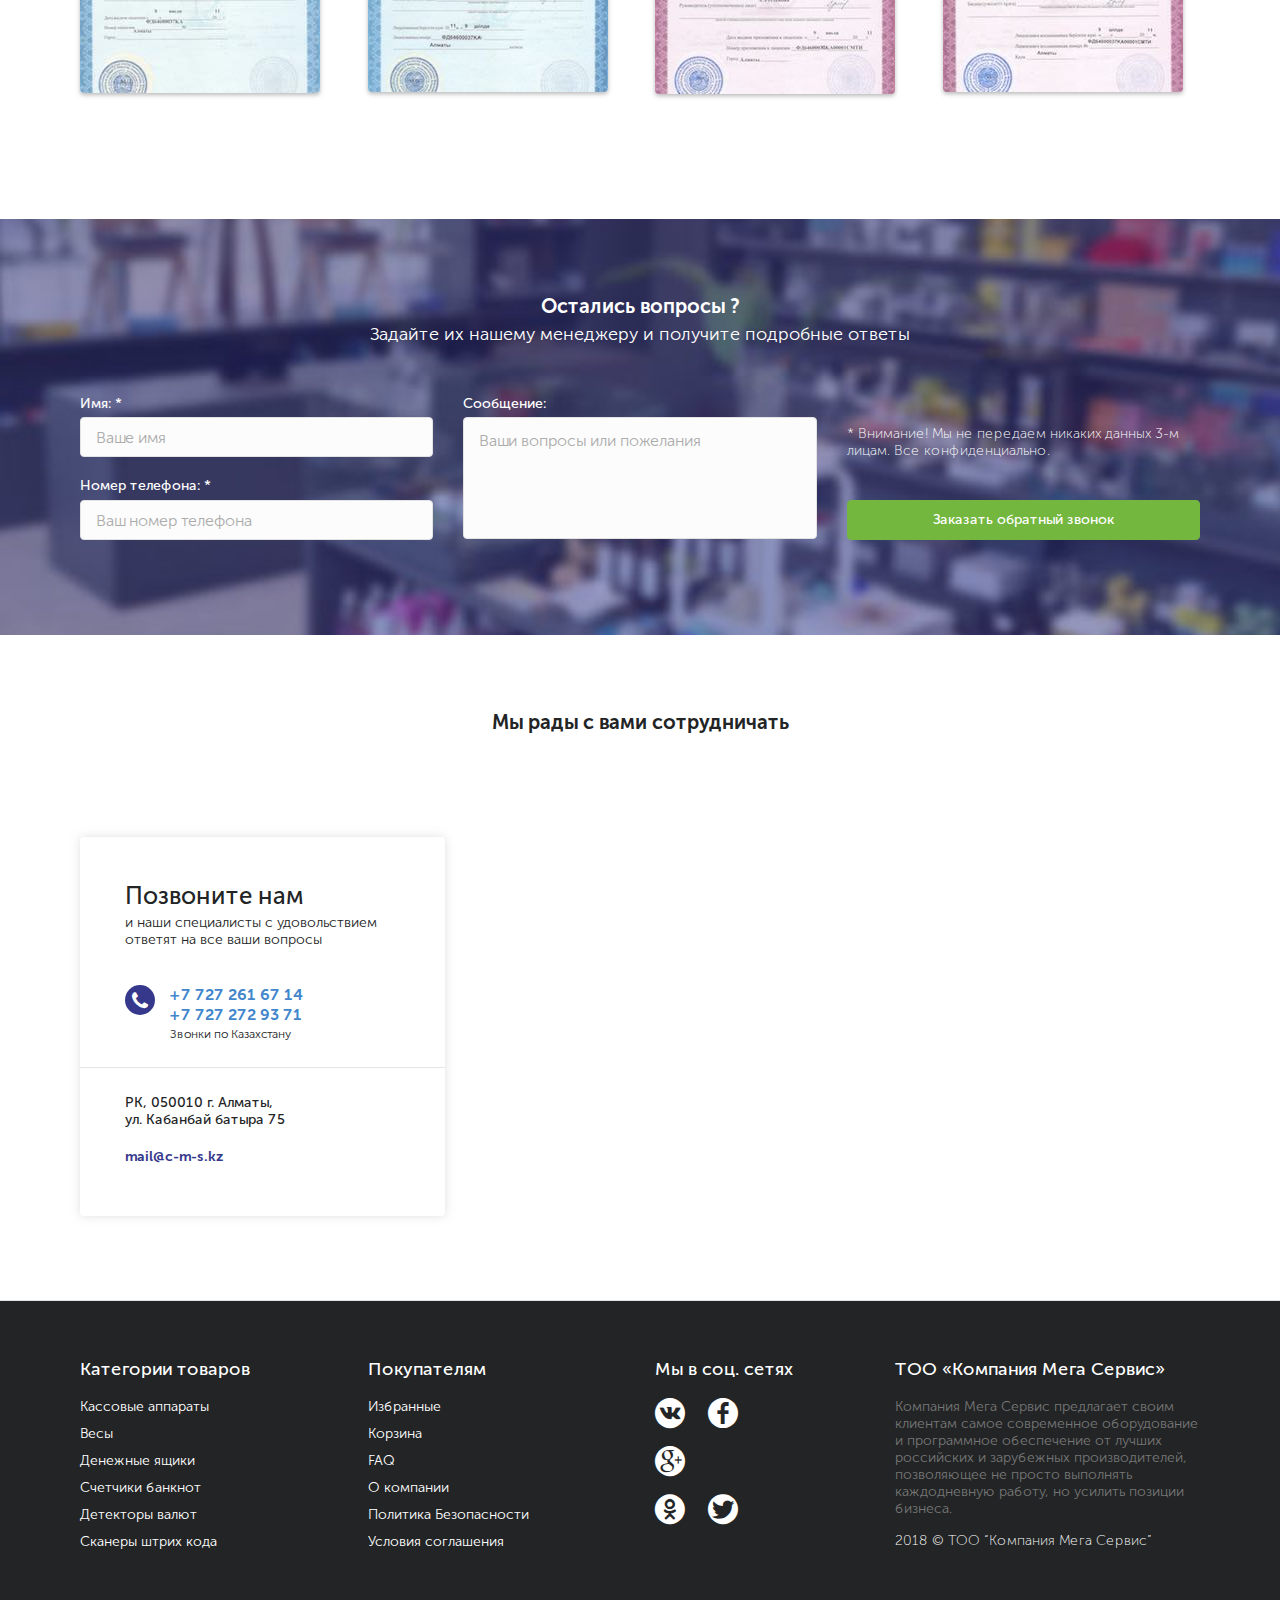
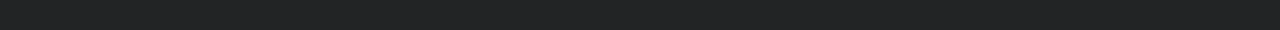
==== commit 0b65b670: "Company title, advantages, facts, header number" ====
--- a/about.html
+++ b/about.html
@@ -4,10 +4,10 @@
     <meta charset="utf-8">
     <meta name="viewport" content="width=device-width, initial-scale=1, shrink-to-fit=no">
     <meta http-equiv="x-ua-compatible" content="ie=edge">
-    <meta name="description" content="MegaService - Кассовые аппараты с онлайн передачей данных, Фискальные регистраторы с онлайн передачей данных, Денежные ящики, ПОС Терминалы, Счетчики банкнот, Детекторы валют, Сканеры штрих кода">
-    <meta name="keywords" content="MegaService, Кассовые аппараты, Кассовые аппараты с онлайн передачей данных, Фискальные регистраторы с онлайн передачей данных, Денежные ящики, ПОС Терминалы, Счетчики банкнот, Детекторы валют, Сканеры штрих кода">
+    <meta name="description" content="Компания Мега Сервис - Кассовые аппараты с онлайн передачей данных, Фискальные регистраторы с онлайн передачей данных, Денежные ящики, ПОС Терминалы, Счетчики банкнот, Детекторы валют, Сканеры штрих кода">
+    <meta name="keywords" content="Компания Мега Сервис, Кассовые аппараты, Кассовые аппараты с онлайн передачей данных, Фискальные регистраторы с онлайн передачей данных, Денежные ящики, ПОС Терминалы, Счетчики банкнот, Детекторы валют, Сканеры штрих кода">
     <meta name="author" content="Elefanto">
-    <title>MegaService - Кассовые аппараты с онлайн передачей данных, Фискальные регистраторы с онлайн передачей данных, Денежные ящики, ПОС Терминалы, Счетчики банкнот, Детекторы валют, Сканеры штрих кода</title>
+    <title>Компания Мега Сервис - Кассовые аппараты с онлайн передачей данных, Фискальные регистраторы с онлайн передачей данных, Денежные ящики, ПОС Терминалы, Счетчики банкнот, Детекторы валют, Сканеры штрих кода</title>
     <link rel="shortcut icon" href="favicon.ico">
 
     <!-- build:css -->
@@ -27,19 +27,19 @@
             <div class="collapse navbar-collapse" id="mainNavbar">
                 <ul class="navbar-nav main-nav mx-auto justify-content-around">
                     <li class="nav-item">
-                        <a class="nav-link" href="index.html#main">Главная</a>
-                    </li>
-                    <li class="nav-item">
-                        <a class="nav-link" href="index.html#categories">Категории</a>
-                    </li>
-                    <li class="nav-item">
-                        <a class="nav-link" href="index.html#advantages">Преимущества</a>
-                    </li>
-                    <li class="nav-item">
-                        <a class="nav-link" href="index.html#reviews">Отзывы</a>
-                    </li>
-                    <li class="nav-item">
-                        <a class="nav-link" href="index.html#contacts">Контакты</a>
+                        <a class="nav-link" href="#main">Главная</a>
+                    </li>
+                    <li class="nav-item">
+                        <a class="nav-link" href="#categories">Категории</a>
+                    </li>
+                    <li class="nav-item">
+                        <a class="nav-link" href="#advantages">Преимущества</a>
+                    </li>
+                    <li class="nav-item">
+                        <a class="nav-link" href="#reviews">Отзывы</a>
+                    </li>
+                    <li class="nav-item">
+                        <a class="nav-link" href="#contacts">Контакты</a>
                     </li>
                 </ul>
                 <ul class="navbar-nav d-md-none d-block">
@@ -52,8 +52,8 @@
                 </ul>
                 <ul class="navbar-nav phone-nav">
                     <li class="nav-item">
-                        <a class="phone-link nav-link" href="tel: +77751422212" title="8 (775) 142 22 12">
-                            <span >8 717 257-05-88</span>
+                        <a class="phone-link nav-link" href="tel: +77272616714" title="+7 (727) 261-67-14">
+                            <span >+7 (727) 261-67-14</span>
                         </a>
                         <p class="nav-item-subtitle nav-link">
                             Звонки по Казахстану
@@ -139,13 +139,13 @@
             О компании
         </h2>
         <p class="bigger mb-50">
-            ТОО Мега Сервис была основана в  2001 году и занимает сегодня лидирующие позиции в области комплексного оснащения предприятий торговли, общественного питания, медицинских учреждений,  лабораторий. ТОО Мега Сервис  обладает большим практическим опытом и реализует комплексный подход при оказании услуг своим клиентам, позволяющий существенно повысить эффективность деятельности и обеспечить максимальное качество.
+            ТОО Компания Мега Сервис была основана в  2001 году и занимает сегодня лидирующие позиции в области комплексного оснащения предприятий торговли, общественного питания, медицинских учреждений,  лабораторий. ТОО Компания Мега Сервис  обладает большим практическим опытом и реализует комплексный подход при оказании услуг своим клиентам, позволяющий существенно повысить эффективность деятельности и обеспечить максимальное качество.
         </p>
         <h3 class="mb-4">
             Принципы нашей работы
         </h3>
         <p class="bigger mb-50">
-            Постоянное развитие рынка РК, совершенствование технологий и новые стандарты работы бизнеса диктуют предприятиям быстрые темпы роста. Мега Сервис предлагает своим клиентам самое современное оборудование и программное обеспечение от лучших российских и зарубежных производителей, позволяющее не просто выполнять каждодневную работу, но усилить позиции бизнеса. Наши решения предоставят Вам современные возможности управления и выведут Ваше предприятие на новый уровень.
+            Постоянное развитие рынка РК, совершенствование технологий и новые стандарты работы бизнеса диктуют предприятиям быстрые темпы роста. Компания Мега Сервис предлагает своим клиентам самое современное оборудование и программное обеспечение от лучших российских и зарубежных производителей, позволяющее не просто выполнять каждодневную работу, но усилить позиции бизнеса. Наши решения предоставят Вам современные возможности управления и выведут Ваше предприятие на новый уровень.
         </p>
         <h3 class="mb-5">
             Наши сертификаты
@@ -409,20 +409,12 @@
                         </p>
                     </div>
                     <div class="col-12 col-md-6 col-lg-7 mb-5">
-                        <p class="bigger font-weight-500 mb-20">ТОО «Компания “Mega Service”»</p>
+                        <p class="bigger font-weight-500 mb-20">ТОО «Компания Мега Сервис»</p>
                         <p class="smaller color-gray-secondary mb-4">
-                            Мега Сервис предлагает своим клиентам самое современное оборудование и программное обеспечение от лучших российских и зарубежных производителей, позволяющее не просто выполнять каждодневную работу, но усилить позиции бизнеса.
-                        </p>
-                        <p class="smaller color-gray-secondary mb-1">
-                            Директор: Овсянников Андрей Александрович
-                        </p>
-                        <p class="smaller mb-4">
-                            <a class="color-white" href="tel: + 7 777 02 02 246">+ 7 777 02 02 246</a>,
-                            <a class="color-white" href="tel: + 7 727 220 34 05">+ 7 727 220 34 05</a>,
-                            <a class="color-white" href="mailto: andrey@c-m-s.kz">andrey@c-m-s.kz</a>
+                            Компания Мега Сервис предлагает своим клиентам самое современное оборудование и программное обеспечение от лучших российских и зарубежных производителей, позволяющее не просто выполнять каждодневную работу, но усилить позиции бизнеса.
                         </p>
                         <p class="font-weight-100">
-                            2018 © ТОО “Mega Service”
+                            2018 © ТОО “Компания Мега Сервис”
                         </p>
                     </div>
                 </div>
